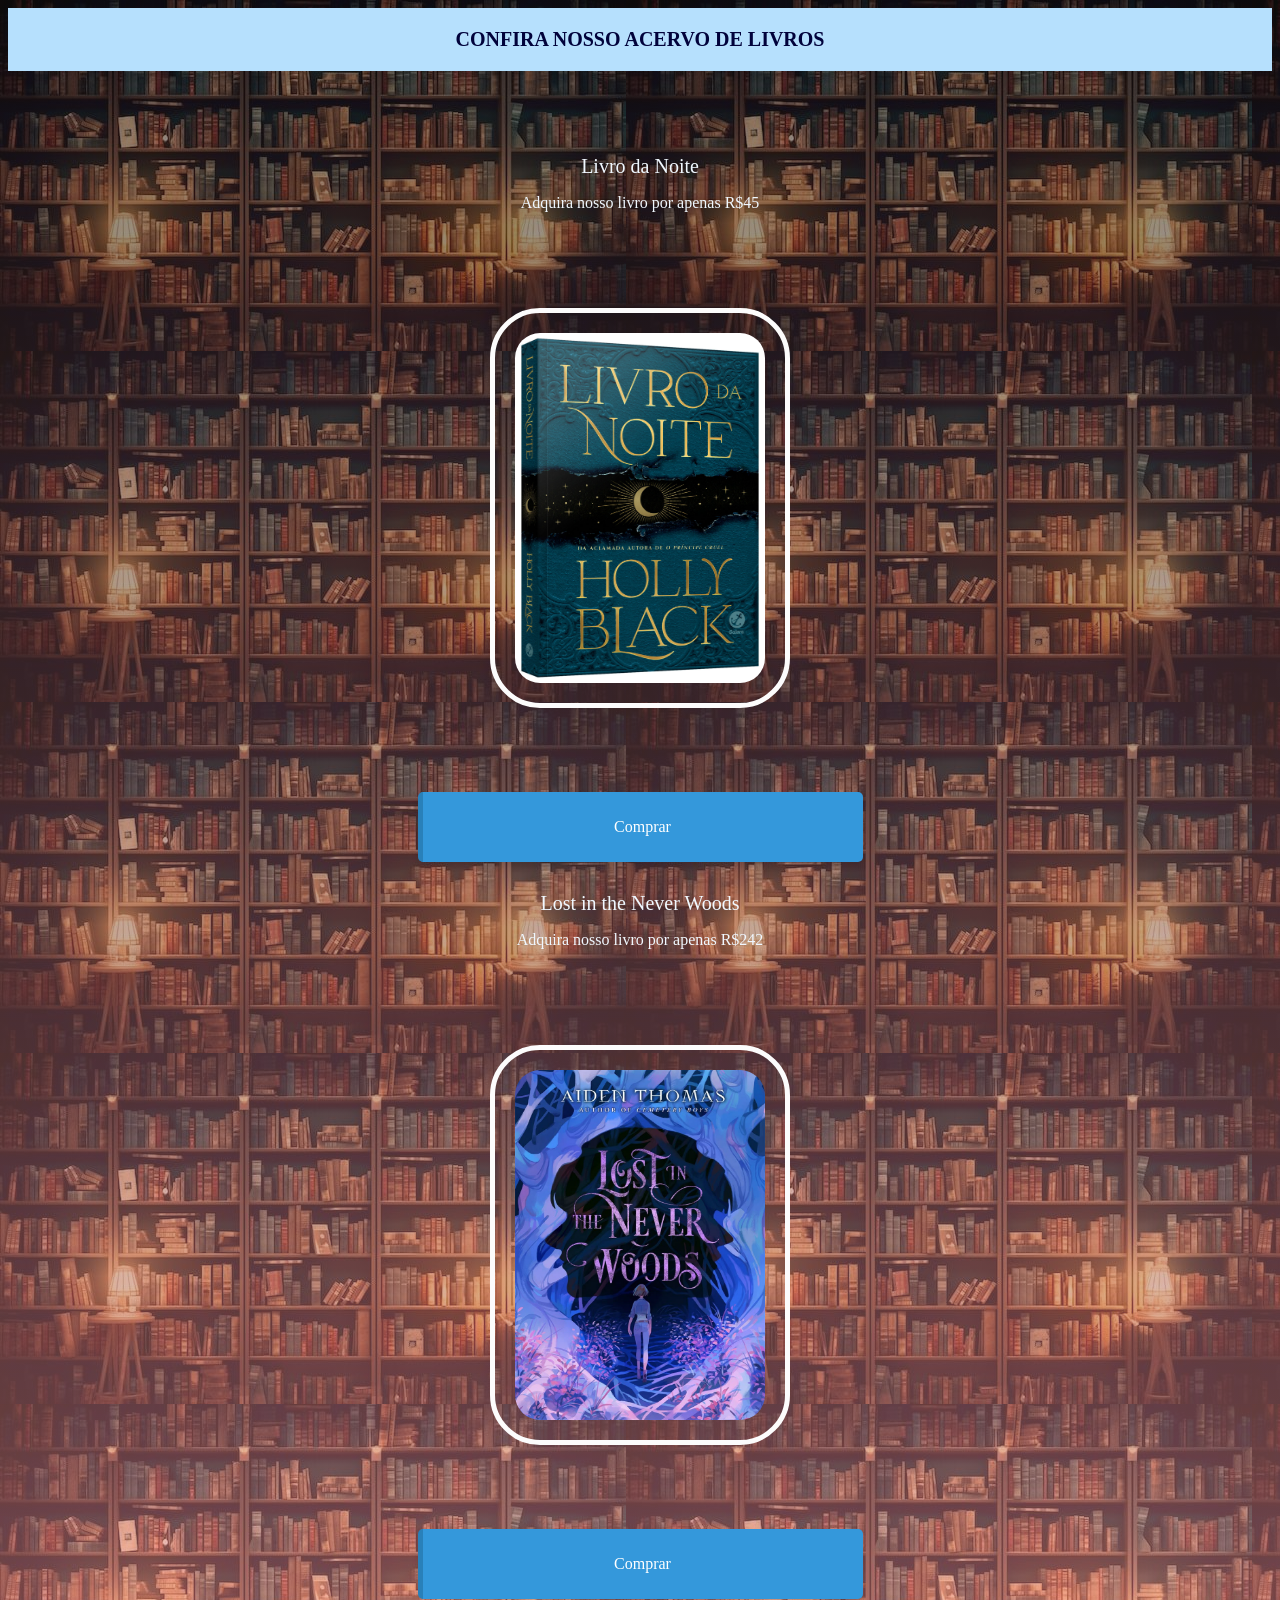
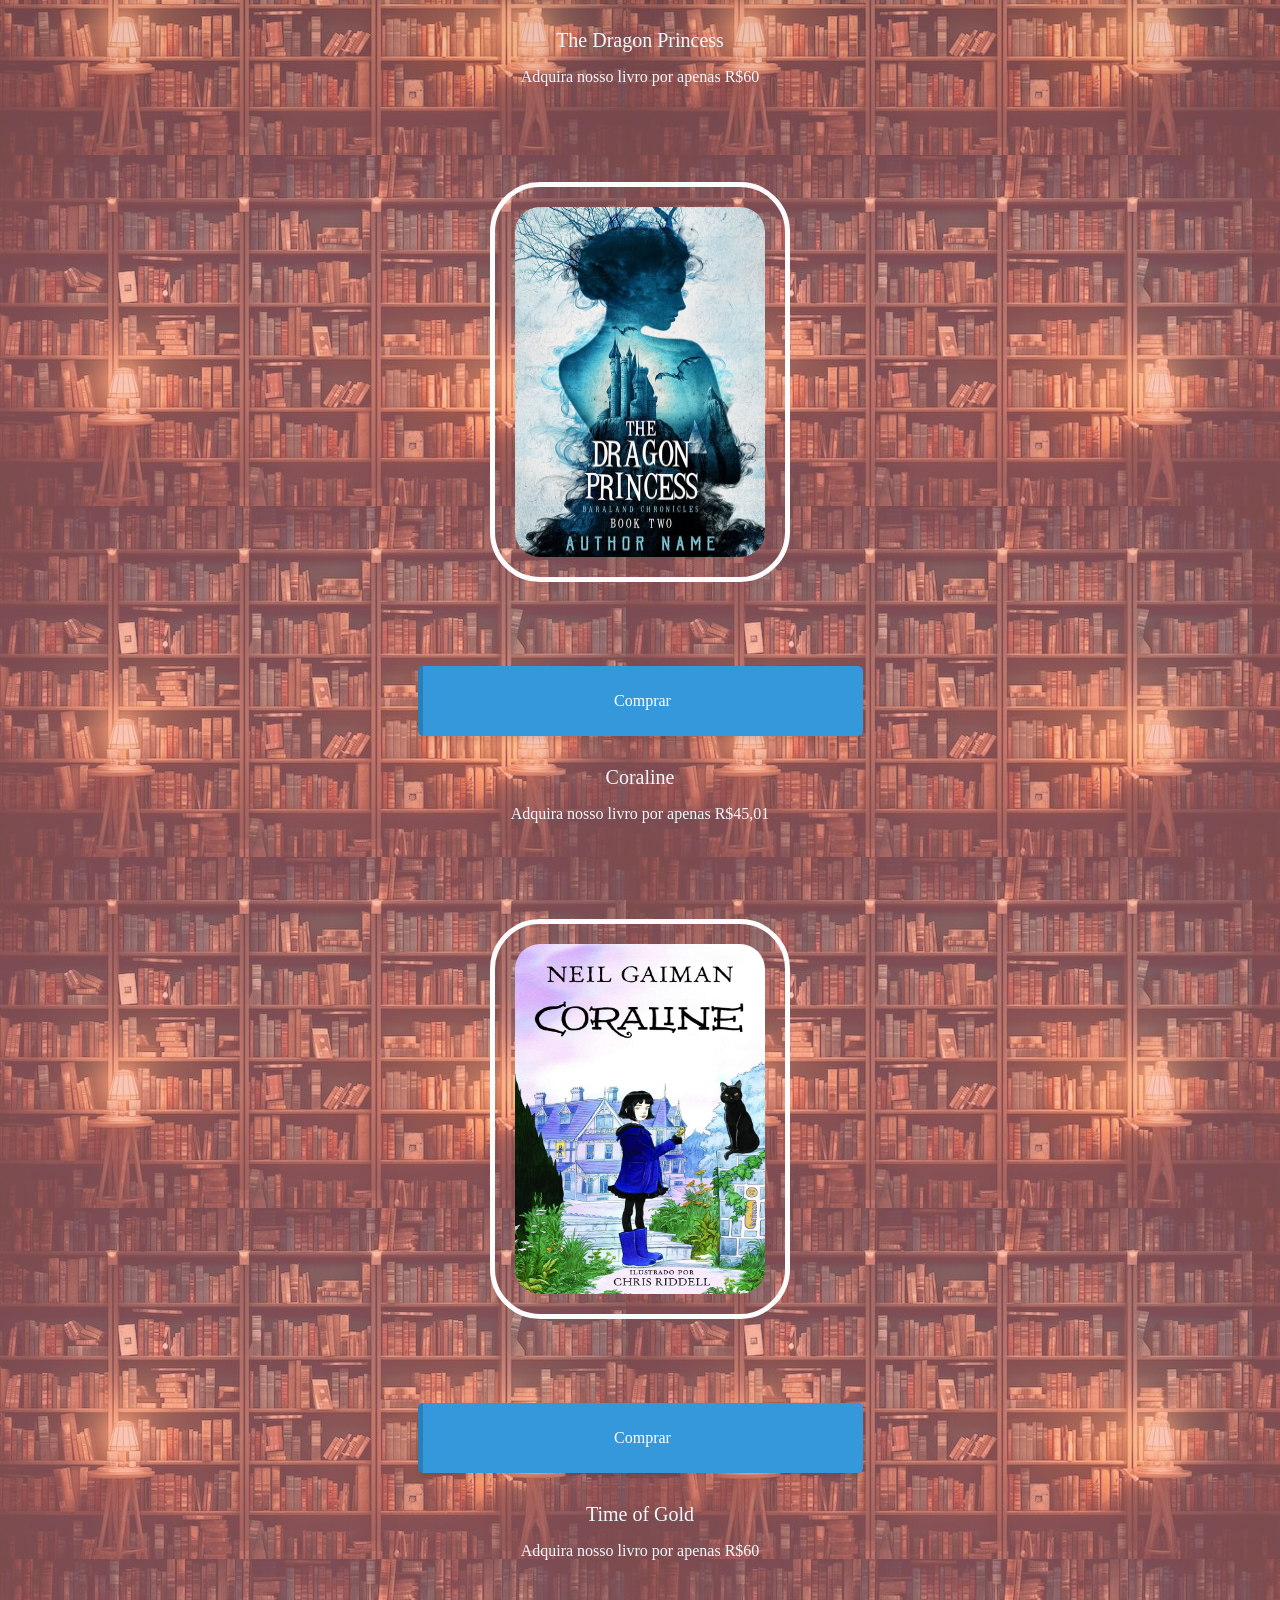
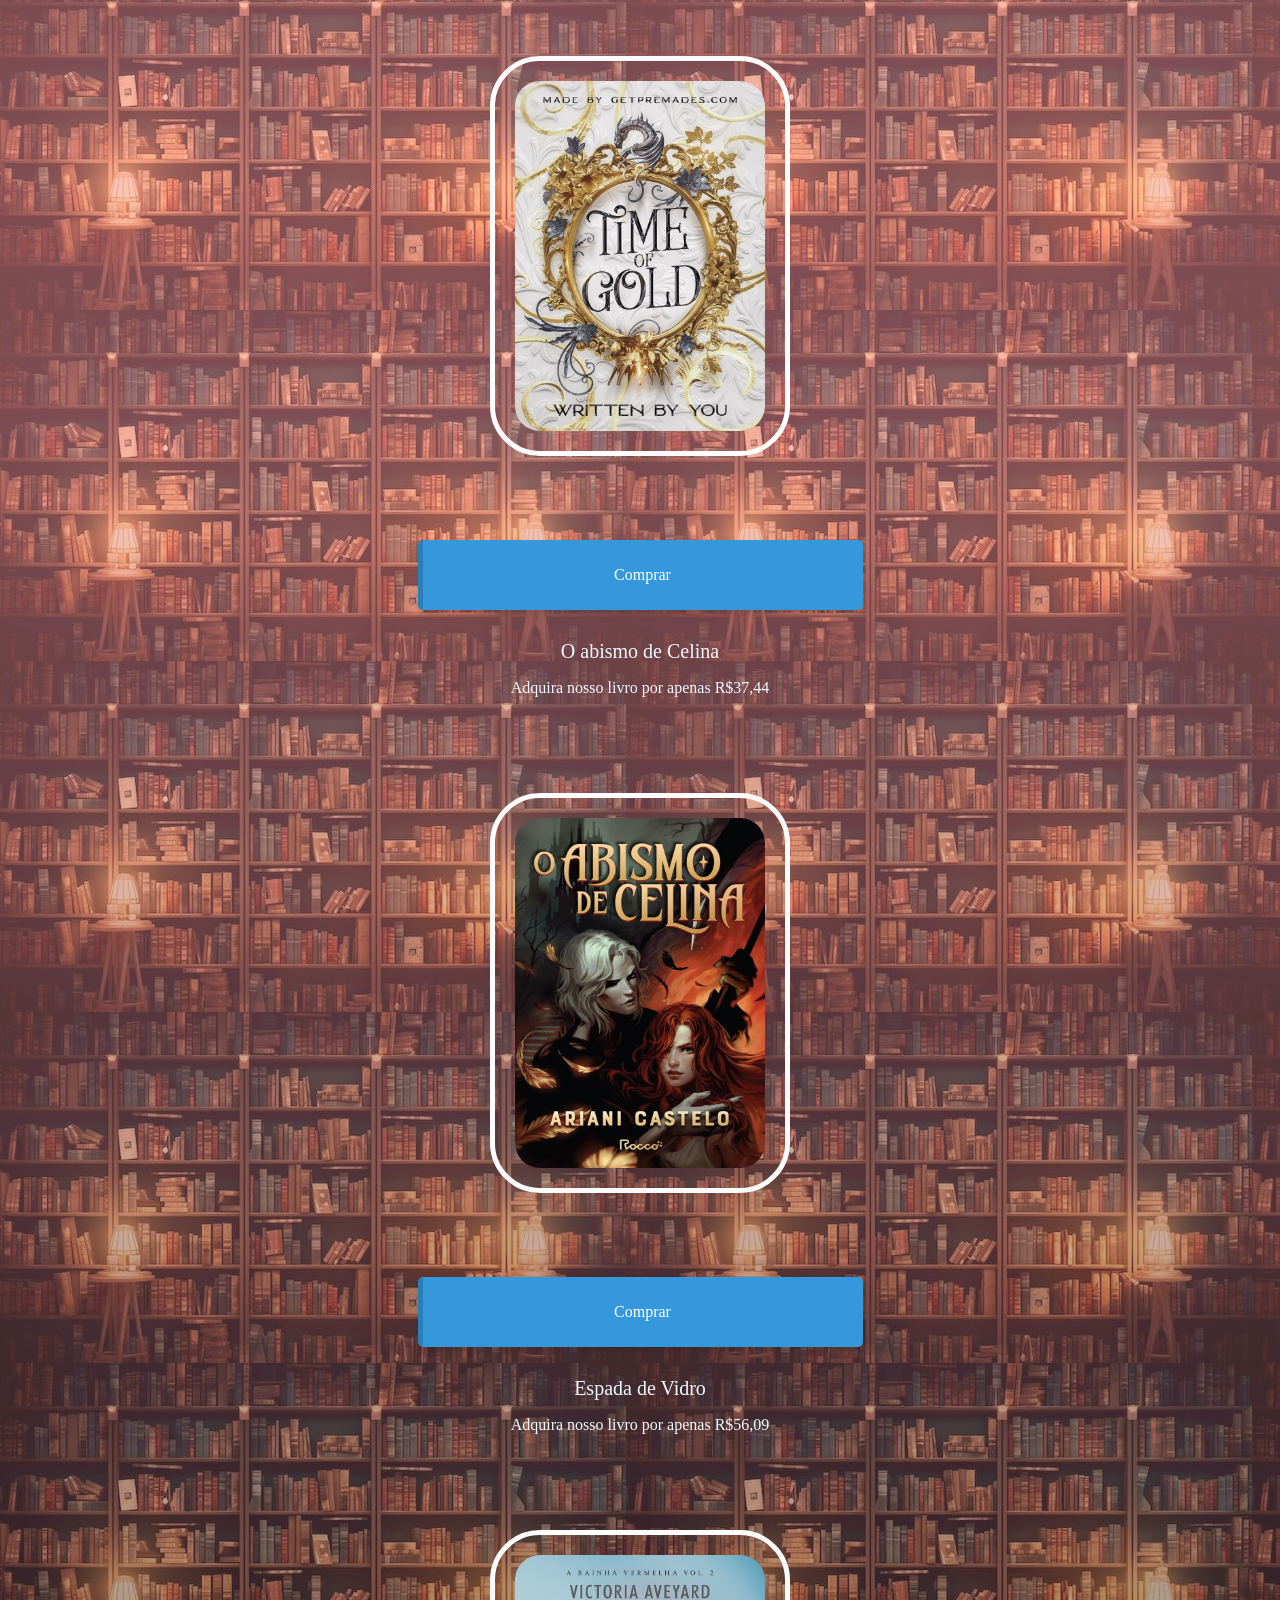
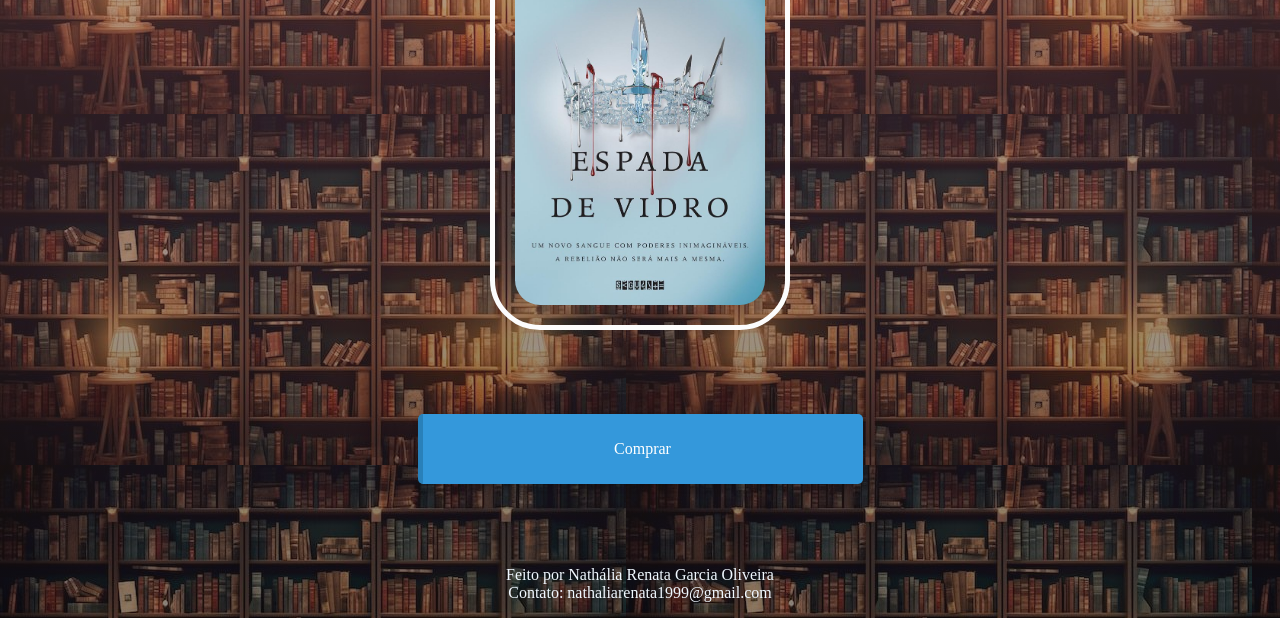
==== Produtos.html @ 68444cb0 "Add files via upload" ====
<!DOCTYPE html>
<html lang="pt-br">
<head>
    <meta charset="UTF-8">
    <meta name="viewport" content="width=device-width, initial-scale=1.0">
    <link rel="stylesheet" href= "Style.css">
    <title>Produtos</title>
    
</head>
<body class="liv">
    <h1>CONFIRA NOSSO ACERVO DE LIVROS</h1>
    <br>
    <br>
    <br>
    <label>Livro da Noite</label>
    <br>
    <p> Adquira nosso livro por apenas R$45</p>
    <img src="24041.jpeg">
    <br>

    <a href="https://www.magazineluiza.com.br/livro-livro-da-noite-vol-1/p/jh0g8k9eh8/li/llit/?utm_source=bing&utm_medium=cpc&utm_campaign=bing_eco_per_ven_pla_all_sor_4p_longtail-cresc-std&partner_id=81935&utm_term=81935&gclid=ff9594b1edf213666eabfc45af513600&gclsrc=3p.ds&msclkid=ff9594b1edf213666eabfc45af513600" class="Comprar" type="submit" value="Comprar" onclick="entra()">Comprar</a>

    <label>Lost in the Never Woods</label>
    <br>
    <p> Adquira nosso livro por apenas R$242</p>
    <img src="Lost in the Never Woods.jpeg">
    <br>
    <a href="https://www.mercadolivre.com.br/livro-lost-in-the-never-woods/p/MLB2043322926?msockid=3581f06ee80465cd387fe41ee96f64e3" class="Comprar" type="submit" value="Comprar" onclick="entra()">Comprar</a>

    <label>The Dragon Princess</label>
    <br>
    <p> Adquira nosso livro por apenas R$60</p>
    <img src="The Dragon Princess.jpeg">
    <br>
    <a href="" class="Comprar" type="submit" value="Comprar" onclick="entra()">Comprar</a>

    <label>Coraline</label>
    <br>
    <p> Adquira nosso livro por apenas R$45,01</p>
    <img src="Coraline.jpeg">
    <br>
    <a href="https://www.amazon.com.br/Coraline-Acompanha-marcador-p%C3%A1ginas-especial/dp/8551006754/ref=sr_1_1?adgrpid=1145691994372584&dib=eyJ2IjoiMSJ9.[base64].VtSCwBbnfZ3ExdYXRVqzjK6ZiJJWPoL7LjwCrB-YF2E&dib_tag=se&hvadid=71605906099465&hvbmt=be&hvdev=c&hvlocphy=147833&hvnetw=o&hvqmt=e&hvtargid=kwd-71606405746322%3Aloc-20&hydadcr=5762_13231161&keywords=coraline+livro&mcid=07e6176da1bc3c5dab5dfb7f377c690a&qid=1760839404&sr=8-1" class="Comprar" type="submit" value="Comprar" onclick="entra()">Comprar</a>

    <label>Time of Gold</label>
    <br>
    <p> Adquira nosso livro por apenas R$60</p>
    <img src="Time of Gold.jpeg">
    <br>
    <a href="" class="Comprar" type="submit" value="Comprar" onclick="entra()">Comprar</a>

    <label>O abismo de Celina</label>
    <br>
    <p> Adquira nosso livro por apenas R$37,44</p>
    <img src="O abismo de Celina.jpeg">
    <br>
    <a href="https://www.amazon.com.br/abismo-Celina-Ariani-Castelo-ebook/dp/B0D8CMVHST/ref=sr_1_1?adgrpid=1152289888131742&dib=eyJ2IjoiMSJ9.QezmXzwSEj_gqVQZo5OXZ-8Wx4qZ3dkyjfDR55lDVBenUg9ij583LgJxYLeZQH12DpNTQOO3RyLuL19LsSoyrjcyMORomSq4fbUhO1WOfWRmPSG0brkfETpLtnG2buDR.j0yOkrQrWiHRhcZgKNdwoyvezX0FVLiday3FePYxzFw&dib_tag=se&hvadid=72018271406375&hvbmt=be&hvdev=c&hvlocphy=147833&hvnetw=o&hvqmt=e&hvtargid=kwd-72018822843203%3Aloc-20&hydadcr=24579_13582087&keywords=o+abismo+de+celina&mcid=8319ffc65a7a3622a13a3475d2968a5f&qid=1760839574&sr=8-1" class="Comprar" type="submit" value="Comprar" onclick="entra()">Comprar</a>

    <label>Espada de Vidro</label>
    <br>
    <p> Adquira nosso livro por apenas R$56,09</p>
    <img src="Espada de Vidro.jpeg">
    <br>
    <a href="https://www.amazon.com.br/Espada-vidro-Victoria-Aveyard/dp/8565765946/ref=sr_1_1?__mk_pt_BR=%C3%85M%C3%85%C5%BD%C3%95%C3%91&crid=2YT2TK0XDBVQ4&dib=eyJ2IjoiMSJ9.[base64].PcvwvBCAsn2CIxP45eO9zIRaz49kKga6dYivpsdUXjs&dib_tag=se&keywords=Espada+de+Vidro&qid=1760839606&sprefix=espada+de+vidro%2Caps%2C311&sr=8-1" class="Comprar" type="submit" value="Comprar" onclick="entra()">Comprar</a>

    <br>
    <br>
    <div class="text2">
    <p>Feito por Nathália Renata Garcia Oliveira
    <br>
    Contato: nathaliarenata1999@gmail.com</p>
    </div>
</body>
</html>
---- Style.css ----
body {
    background-color: rgb(18, 92, 124);
    text-align: center;
    font-family: Georgia, 'Times New Roman', Times, serif;
    color:aliceblue;
    
}
.liv{
background-image:linear-gradient(  rgba(22, 20, 20, 0.5), rgba(247, 150, 150, 0.5),rgba(247, 150, 150, 0.5),rgba(22, 20, 20, 0.5)),
 url('livrosfundo.jpeg');/* adiciona uma imagem de fundo e um degrade sobre ela*/

}
.servic{
    background-image:linear-gradient(  rgba(22, 20, 20, 0.5), rgba(247, 150, 150, 0.5),rgba(150, 173, 247, 0.5)),
 url('Series.png.webp');/* adiciona uma imagem de fundo e um degrade sobre ela*/
    
    height: 100vh;/* o degrade preence a tela inteira*/
  

}

img{
    width: 250px;
    height: 350px;
    border-radius: 50px;
    padding: 20px;
    justify-content: space-between;/*deixa os itens alinhados*/
    border: 5px  solid rgb(252, 252, 252);
    margin: 80px;
    justify-content: center;/*deixa os itens centralizado*/
    
}
h1{
    text-align: center;
    font-size: 40px;
    margin: 0 auto 30px;
    padding: 20px 20px;
    background-color: #b6e0fd;
    font-size: 20px;
    color: rgb(1, 2, 59);
}
label {
    text-align: center;
    font-size: 20px;
    margin: 0;
    font-family: Cambria, Cochin, Georgia, Times, 'Times New Roman', serif;
    
}
.fil{
    width: 1000px;
    height: 500px;
    font-size: 25px;/* tamanho do texto*/
    border-radius: 30px;
    padding: 20px; 
    justify-content: space-between;
    margin: 80px;
    justify-content: center;
}

a {width: 400px; 
    height: 30px;
    margin: 0 auto 30px;  
    padding: 10px 20px; 
    display: flex;
    justify-content: center; 
    align-items: center; 
    background-color: #ffffff;
    border-left: 5px solid #2980b9;/*forma uma borda fina na lateral*/
    color: rgb(115, 127, 178);  
    text-decoration: none; 
    border-radius: 5px; 
    box-shadow: 0 4px 6px rgba(0, 0, 0, 0.1);  
    transition: background-color 0.3s, transform 0.3s; 
}

a:hover{
        background-color: #a1cce8; /*ao passar sobre o icone da mensalidade ele muda de cor*/
        transform: translateY(-3px); 
    }
    
    
a:focus {
        outline: none; 
        box-shadow: 0 0 10px rgba(52, 152, 219, 0.6); 
}
.Assinar {width: 400px; 
    height: 50px;
    margin: 0 auto 30px;  
    padding: 10px 20px; 
    display: flex;
    justify-content: center; 
    align-items: center; 
    background-color: #3498db;  
    color: white;  
    text-decoration: none; 
    border-radius: 5px; 
    box-shadow: 0 4px 6px rgba(0, 0, 0, 0.1);  
    transition: background-color 0.3s, transform 0.3s; 
}

.Assinar:hover{
        background-color: #2980b9; 
        transform: translateY(-3px); 
    }
    
    
.Assinar:focus {
        outline: none; 
        box-shadow: 0 0 10px rgba(52, 152, 219, 0.6); 
}
.Comprar {width: 400px; 
    height: 50px;
    margin: 0 auto 30px;  
    padding: 10px 20px; 
    display: flex;
    justify-content: center; 
    align-items: center; 
    background-color: #3498db;  
    color: white;  
    text-decoration: none; 
    border-radius: 5px; 
    box-shadow: 0 4px 6px rgba(0, 0, 0, 0.1);  
    transition: background-color 0.3s, transform 0.3s; 
}

.Comprar:hover{
        background-color: #2980b9; 
        transform: translateY(-3px); 
    }
    
    
.Comprar:focus {
        outline: none; 
        box-shadow: 0 0 10px rgba(52, 152, 219, 0.6); 
}

.texto2{
    font-size: 3vh; 
    margin-bottom: 25px; 
    max-width: 700px; 
    line-height: 1.6; 
    text-align:center;
    color: white;
}

/* DEIXAR RESPONSIVO CELULAR E TABLET*/

/* tablets (máximo 768px de largura) */
@media (max-width: 768px) {
    h1 {
        font-size: 6vw; /* Título um pouco maior para celular */
        padding: 15px 10px;
    }
    
    img {
        margin: 20px auto; /* Reduz a margem e centraliza */
        width: auto; 
    }

    .fil {
        width: 95%; /* Ocupa quase toda a largura em tablets */
        margin: 20px auto;
        height: auto;
    }
    
    a, .Assinar, .Comprar {
        width: 90%; /* Botões ocupam mais a tela do celular */
        margin: 10px auto;
        font-size: 1rem;
    }
}

/* celular (máximo 480px de largura) */
@media (max-width: 480px) {
    h1 {
        font-size: 8vw; 
    }
    label {
        font-size: 16px;
    }
    /* Os botões e outros elementos já se ajustam bem com os estilos de 768px */
}
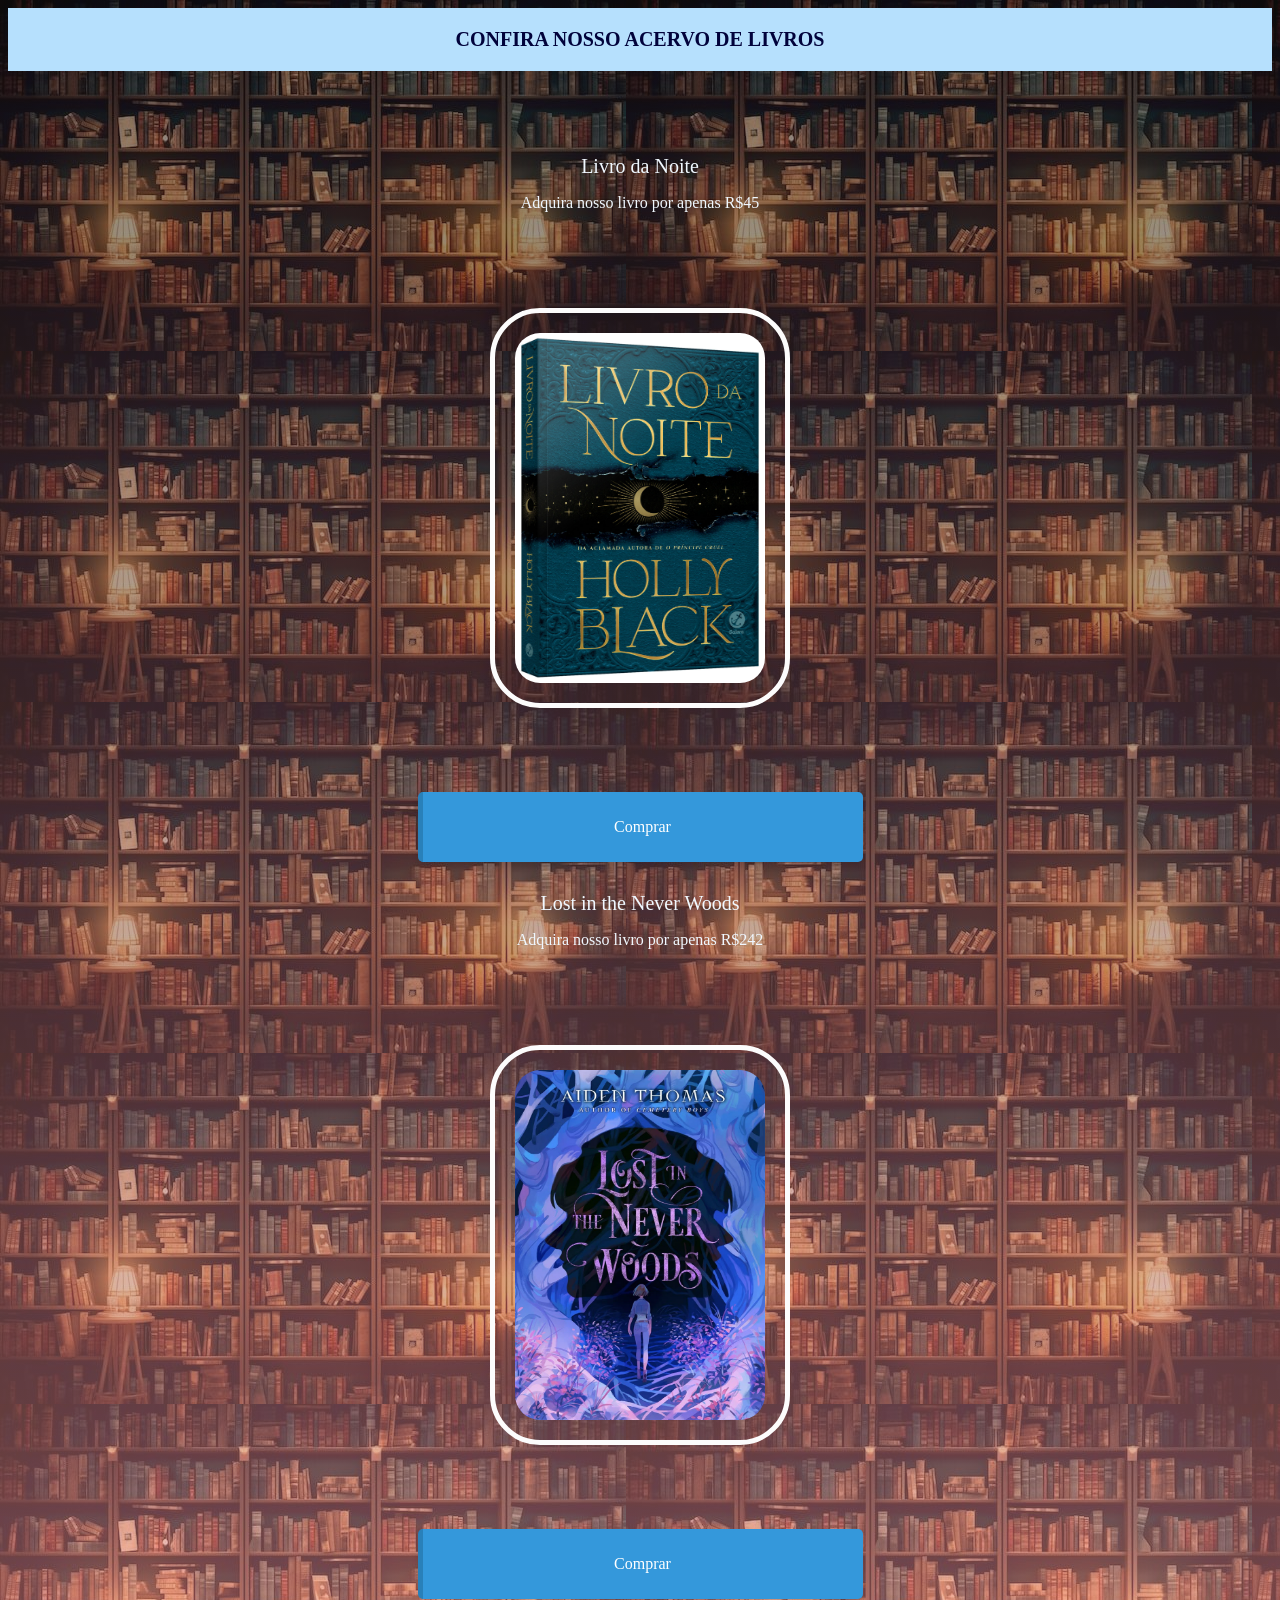
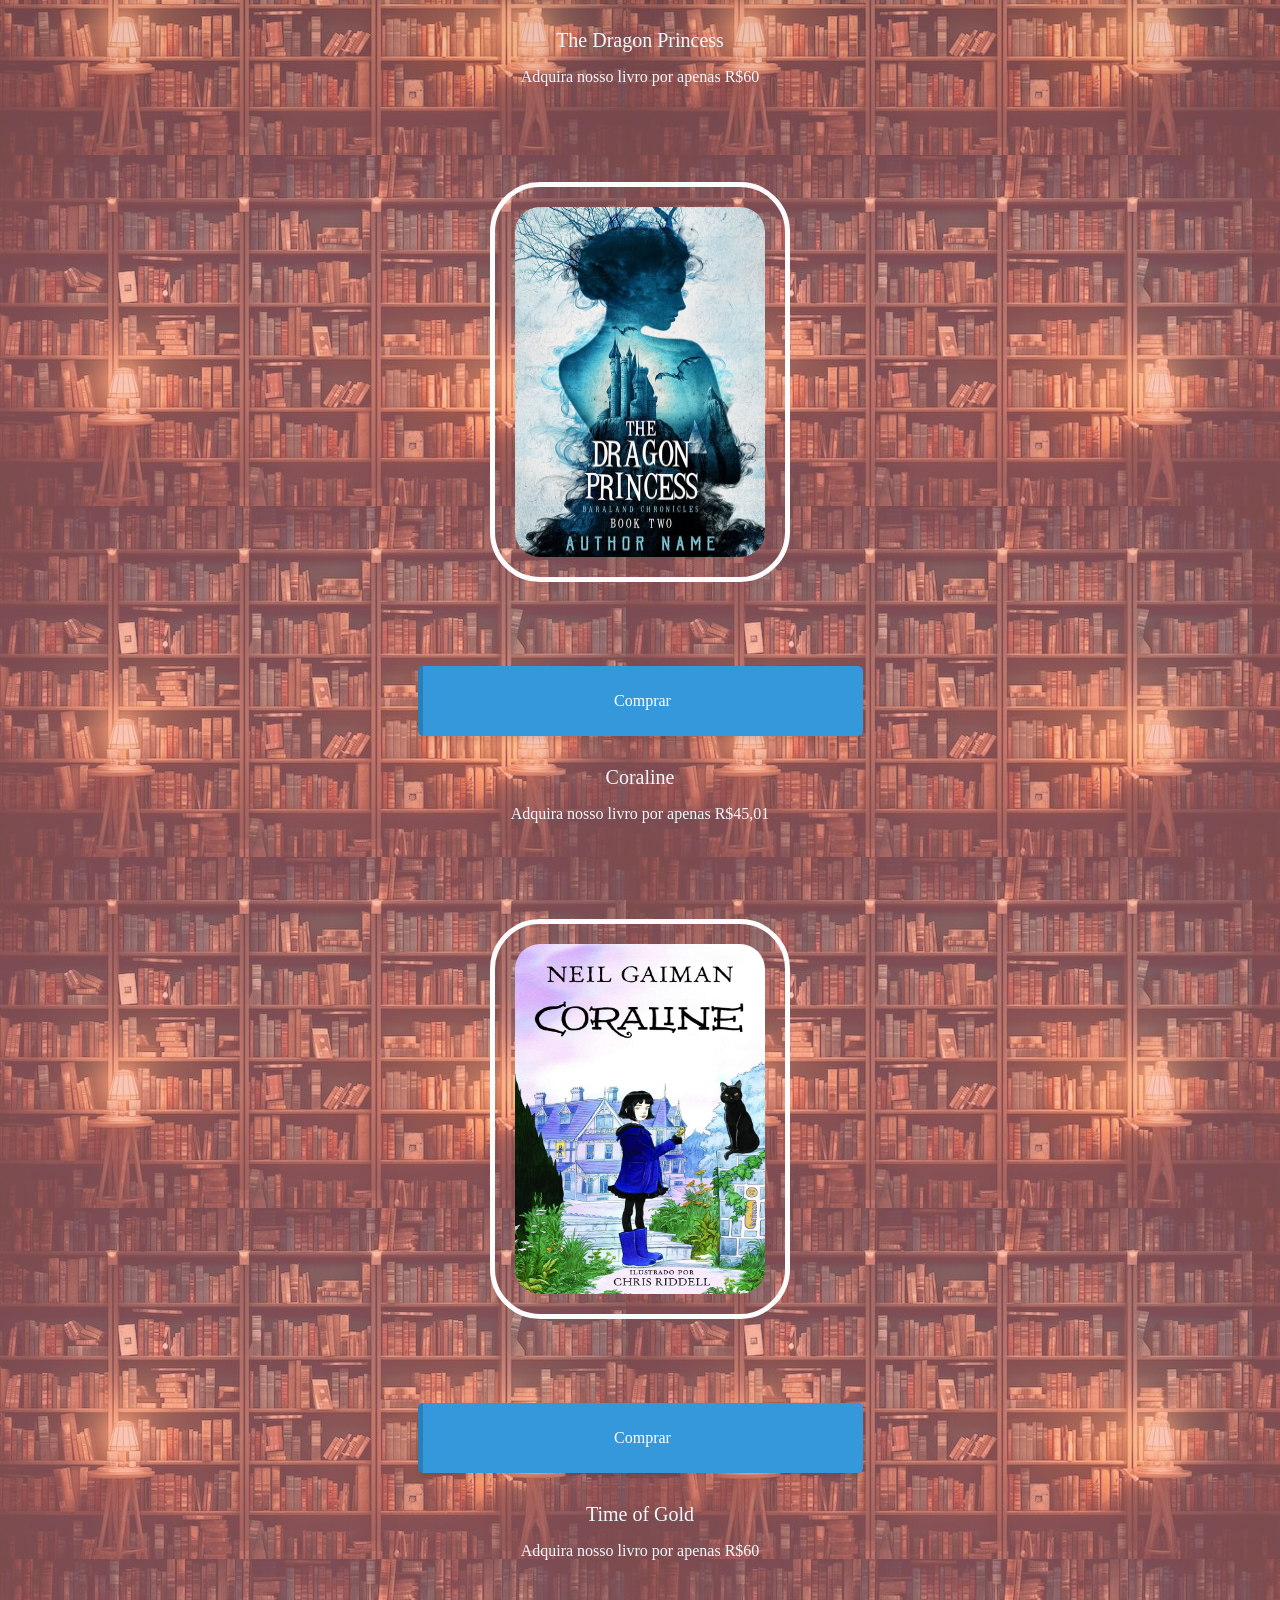
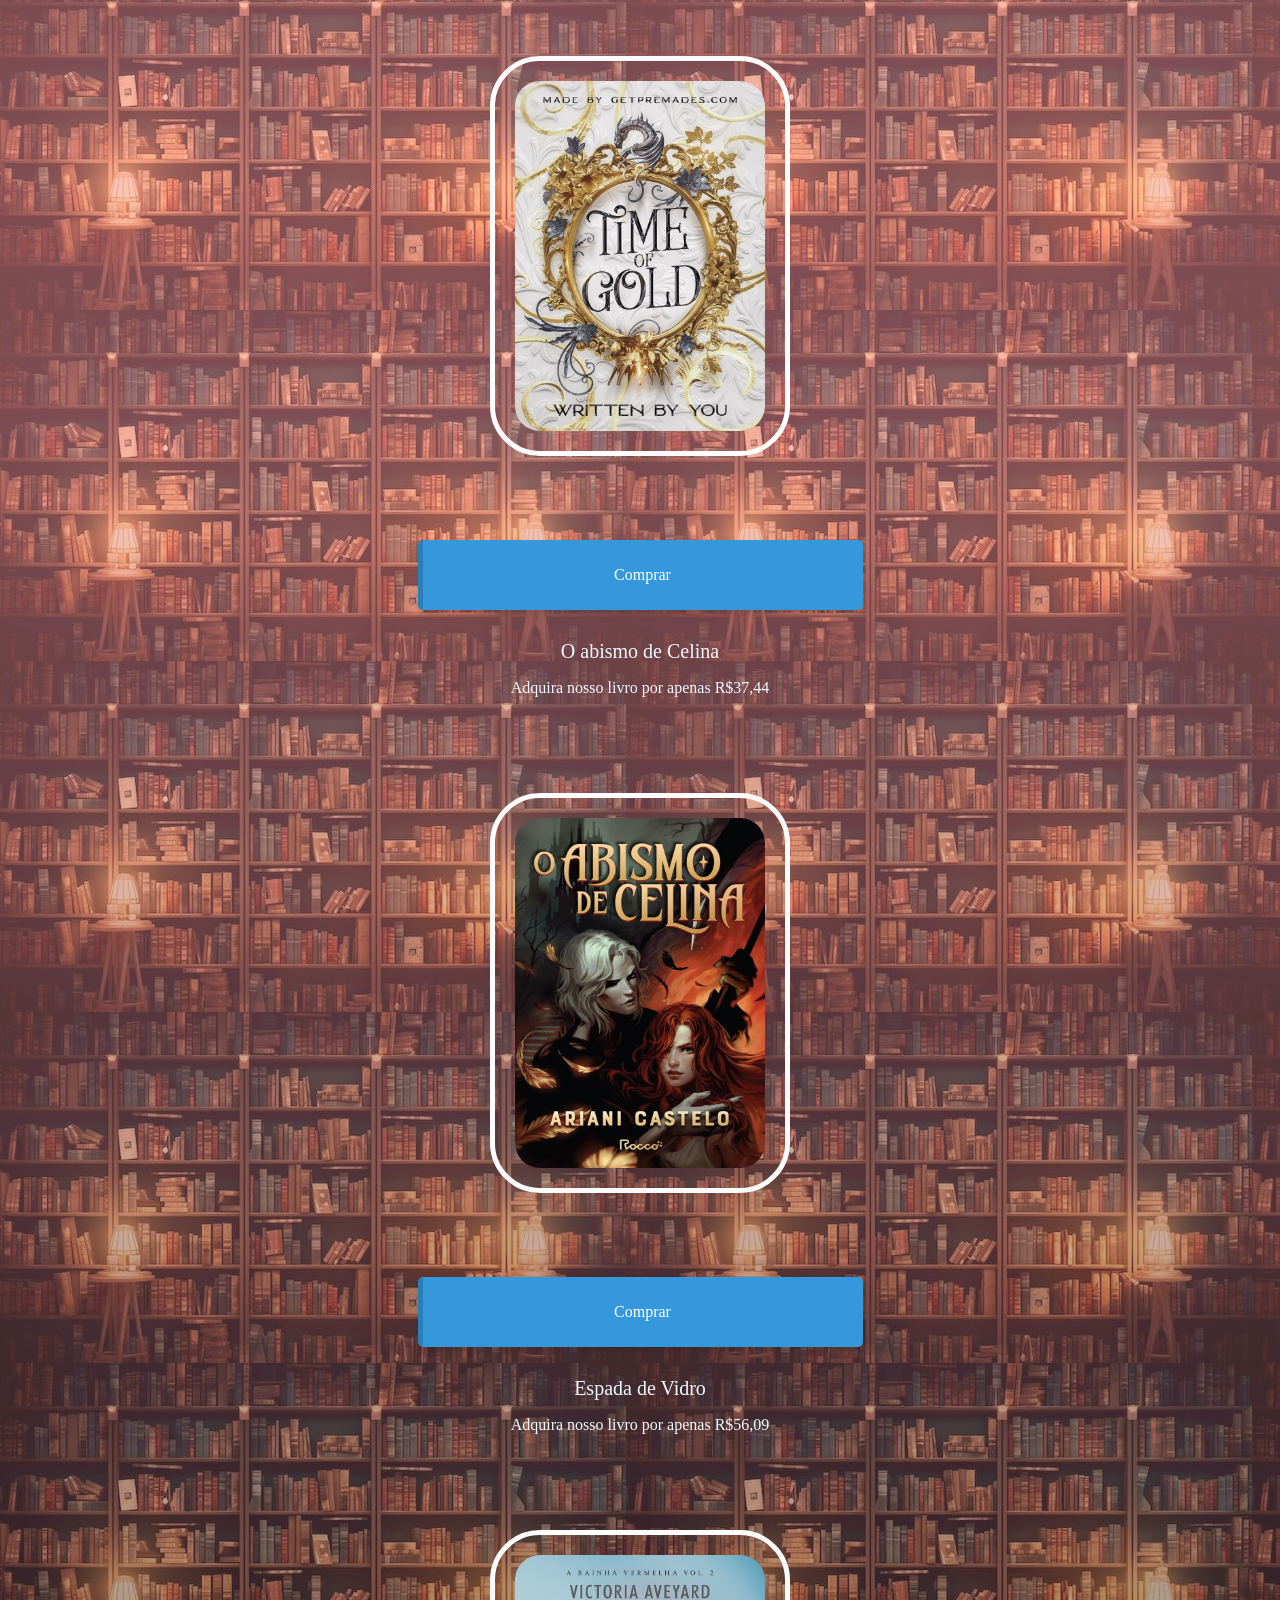
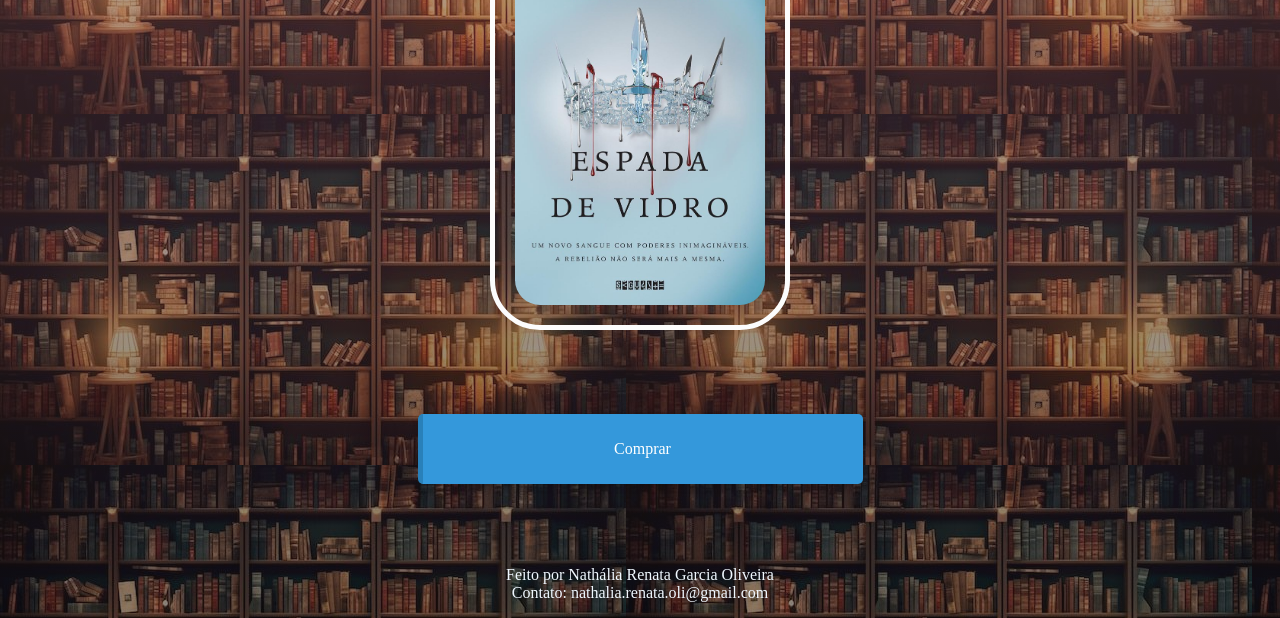
==== commit ba2b7243: "Atualizar o Produtos.html mudança de e-mail de contato" ====
--- a/Produtos.html
+++ b/Produtos.html
@@ -67,7 +67,7 @@
     <div class="text2">
     <p>Feito por Nathália Renata Garcia Oliveira
     <br>
-    Contato: nathaliarenata1999@gmail.com</p>
+    Contato: nathalia.renata.oli@gmail.com</p>
     </div>
 </body>
 </html>
